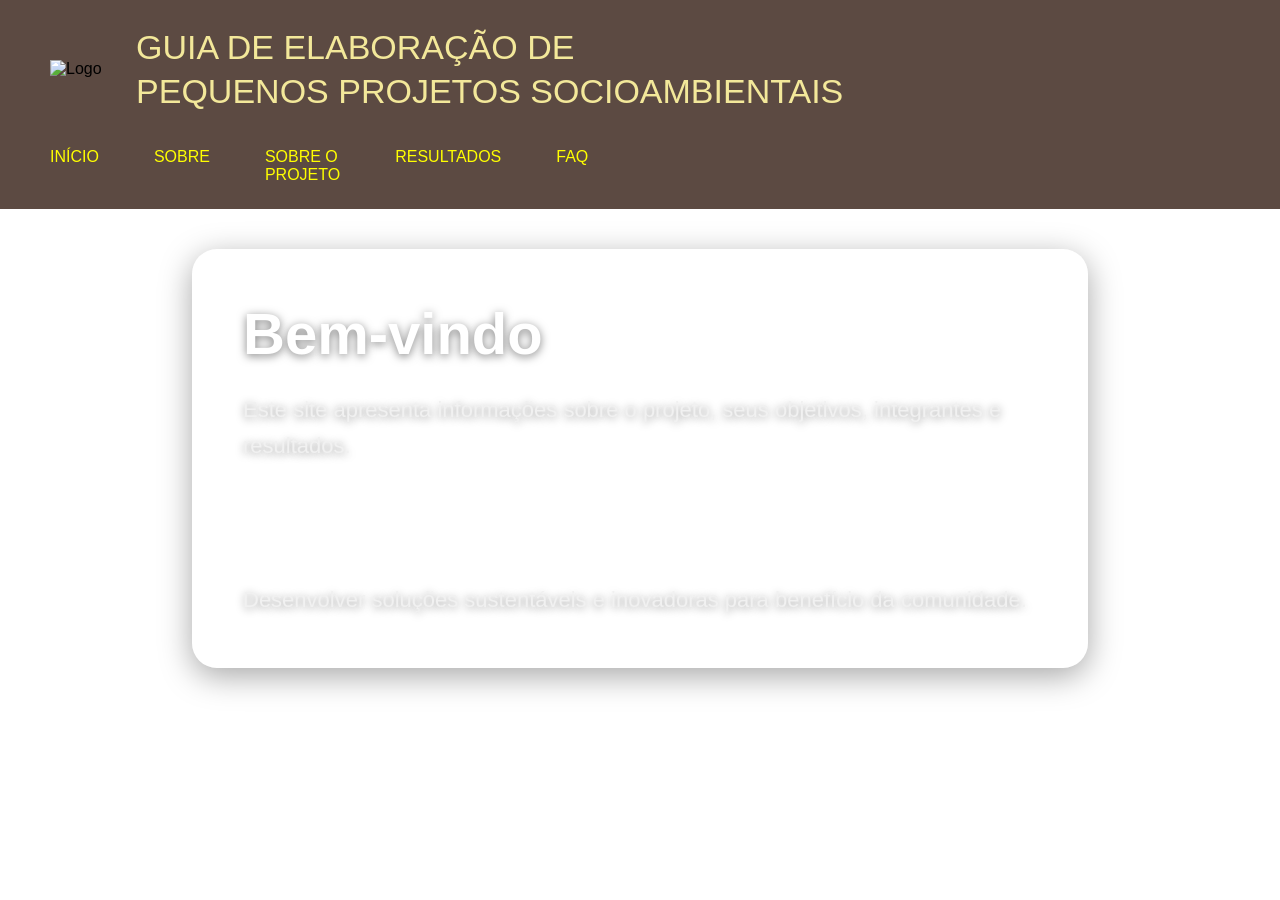
==== index.html @ 5e66044e "Add files via upload" ====
<!DOCTYPE html>
<html lang="pt-BR">

<head>

    <meta charset="UTF-8">

    <meta name="viewport" content="width=device-width, initial-scale=1.0">

    <title>Início</title>

    <link rel="stylesheet" href="style.css">

</head>

<body>

    <header class="topo">

        <!-- LOGO -->
        <div class="logo-area">

            <img src="logo.png" alt="Logo">

        </div>

        <!-- TÍTULO -->
        <div class="titulo">

            <h1>

                GUIA DE ELABORAÇÃO DE <br>
                PEQUENOS PROJETOS SOCIOAMBIENTAIS

            </h1>

        </div>

        <!-- MENU -->
        <nav class="menu">

            <a href="index.html">

                INÍCIO

            </a>

            <!-- SOBRE -->
            <div class="dropdown">

                <a href="#">

                    SOBRE

                </a>

                <div class="submenu">

                    <a href="Sobre.html">

                        AUTORES

                    </a>

                    <a href="ProjetoEscrito.html">

                        PROJETO ESCRITO

                    </a>

                    <a href="Contato.html">

                        CONTATO

                    </a>

                </div>

            </div>

            <a href="SobreProjeto.html">

                SOBRE O <br> PROJETO

            </a>

            <a href="Resultados.html">

                RESULTADOS

            </a>

            <a href="FAQ.html">

                FAQ

            </a>

        </nav>

    </header>

    <!-- CONTEÚDO -->

    <main class="conteudo">

        <h2>Bem-vindo</h2>

        <p>

            Este site apresenta informações sobre o projeto,
            seus objetivos, integrantes e resultados.

        </p>

        <hr>

        <h3>Objetivo</h3>

        <p>

            Desenvolver soluções sustentáveis e inovadoras
            para benefício da comunidade.

        </p>

    </main>

</body>

</html>
---- style.css ----
/* RESET */
*{
  margin: 0;
  padding: 0;
  box-sizing: border-box;
}

/* BODY */
body{

  font-family: Arial, sans-serif;

  min-height: 100vh;

  /* IMAGEM NO FUNDO */
  background-image: url("https://www.casafirjan.com.br/sites/default/files/styles/1087x508/public/2024-08/Educa%C3%A7%C3%A3o%20Antirracista%20no%20Brasil_0.png");

  background-size: cover;

  background-position: center;

  background-repeat: no-repeat;

  background-attachment: fixed;
}

/* TOPO */
.topo{

  background: rgba(70,50,40,0.88);

  backdrop-filter: blur(10px);

  -webkit-backdrop-filter: blur(10px);

  padding: 25px 50px;
}

/* LOGO */
.logo-area{

  display: inline-block;

  vertical-align: middle;
}

.logo-area img{

  width: 140px;
}

/* TÍTULO */
.titulo{

  display: inline-block;

  vertical-align: middle;

  margin-left: 30px;
}

.titulo h1{

  color: #f3e89a;

  font-size: 34px;

  font-weight: normal;

  line-height: 1.3;
}

/* MENU */
.menu{

  margin-top: 35px;

  display: flex;

  gap: 55px;
}

/* LINKS */
.menu a{

  color: yellow;

  text-decoration: none;

  font-size: 16px;

  transition: 0.3s;
}

/* HOVER */
.menu a:hover{

  color: white;
}

/* DROPDOWN */
.dropdown{

  position: relative;
}

/* SUBMENU */
.submenu{

  position: absolute;

  top: 100%;
  left: 0;

  min-width: 220px;

  display: flex;

  flex-direction: column;

  background-color: #c9bf2d;

  overflow: hidden;

  opacity: 0;

  transform: translateY(-20px);

  pointer-events: none;

  transition:
  opacity 0.4s ease,
  transform 0.4s ease;

  z-index: 1000;
}

/* LINKS SUBMENU */
.submenu a{

  color: #4b382e;

  padding: 18px;

  text-decoration: none;

  font-size: 18px;

  border-bottom: 1px solid rgba(0,0,0,0.3);

  opacity: 0;

  transform: translateY(-10px);

  transition:
  0.3s,
  transform 0.4s ease,
  opacity 0.4s ease;
}

/* MOSTRAR SUBMENU */
.dropdown:hover .submenu{

  opacity: 1;

  transform: translateY(0);

  pointer-events: auto;
}

/* ANIMAÇÃO */
.dropdown:hover .submenu a{

  opacity: 1;

  transform: translateY(0);
}

/* DELAY */
.dropdown:hover .submenu a:nth-child(1){

  transition-delay: 0.05s;
}

.dropdown:hover .submenu a:nth-child(2){

  transition-delay: 0.12s;
}

.dropdown:hover .submenu a:nth-child(3){

  transition-delay: 0.19s;
}

/* HOVER SUBMENU */
.submenu a:hover{

  background-color: #b7ad22;

  color: white;
}

/* CONTEÚDO */
.conteudo{

    width: 70%;

    margin: 40px auto;

    padding: 50px;

    border-radius: 25px;

    background: rgba(255,255,255,0.15);

    backdrop-filter: blur(20px);

    -webkit-backdrop-filter: blur(20px);

    border: 1px solid rgba(255,255,255,0.2);

    box-shadow: 0 8px 32px rgba(0,0,0,0.35);

    position: relative;

    z-index: 1;
}

/* TÍTULO */
.conteudo h2{

  color: #ffffff;

  font-size: 58px;

  margin-bottom: 25px;

  text-shadow: 0 2px 10px rgba(0,0,0,0.5);
}

/* SUBTÍTULO */
.conteudo h3{

  color: #ffffff;

  font-size: 36px;

  margin-top: 25px;

  margin-bottom: 15px;
}

/* TEXTO */
.conteudo p{

  color: #f1f1f1;

  font-size: 22px;

  line-height: 1.6;

  text-shadow: 0 2px 8px rgba(0,0,0,0.4);
}

/* LINHA */
.conteudo hr{

  margin: 30px 0;

  border: 1px solid rgba(255,255,255,0.25);
}

/* AUTORES */
.autor-box{

  background: rgba(255,255,255,0.10);

  backdrop-filter: blur(10px);

  -webkit-backdrop-filter: blur(10px);

  border-left: 6px solid #ffffff;

  padding: 25px;

  margin-top: 25px;

  border-radius: 15px;

  transition: 0.3s;
}

/* HOVER AUTORES */
.autor-box:hover{

  transform: translateX(8px);

  background: rgba(255,255,255,0.20);
}
/* TOPO */
.topo{

    background: rgba(70,50,40,0.88);

    backdrop-filter: blur(10px);

    -webkit-backdrop-filter: blur(10px);

    padding: 25px 50px;

    position: relative;

    z-index: 1000;
}

/* MENU */
.menu{

    margin-top: 35px;

    display: flex;

    gap: 55px;

    position: relative;

    z-index: 1001;
}

/* LINKS */
.menu a{

    color: yellow;

    text-decoration: none;

    font-size: 16px;

    transition: 0.3s;
}

.menu a:hover{

    color: white;
}

/* DROPDOWN */
.dropdown{

    position: relative;

    z-index: 1002;
}

/* SUBMENU */
.submenu{

    position: absolute;

    top: 100%;

    left: 0;

    width: 260px;

    background-color: #c9bf2d;

    display: flex;

    flex-direction: column;

    opacity: 0;

    visibility: hidden;

    transform: translateY(-15px);

    transition: all 0.4s ease;

    z-index: 9999;

    box-shadow: 0 8px 20px rgba(0,0,0,0.3);
}

/* MOSTRAR SUBMENU */
.dropdown:hover .submenu{

    opacity: 1;

    visibility: visible;

    transform: translateY(0);
}

/* ITENS DO SUBMENU */
.submenu a{

    color: #4b382e;

    padding: 18px 25px;

    font-size: 18px;

    border-bottom: 1px solid rgba(0,0,0,0.2);

    opacity: 0;

    transform: translateY(-10px);

    transition: all 0.3s ease;
}

/* ANIMAÇÃO DOS ITENS */
.dropdown:hover .submenu a{

    opacity: 1;

    transform: translateY(0);
}

.dropdown:hover .submenu a:nth-child(1){

    transition-delay: 0.05s;
}

.dropdown:hover .submenu a:nth-child(2){

    transition-delay: 0.12s;
}

.dropdown:hover .submenu a:nth-child(3){

    transition-delay: 0.19s;
}

/* HOVER */
.submenu a:hover{

    background-color: #b7ad22;

    color: white;
}
/* VÍDEO */

.video-container{

    width: 100%;

    margin-top: 30px;

    border-radius: 20px;

    overflow: hidden;

    background: rgba(255,255,255,0.10);

    backdrop-filter: blur(10px);

    -webkit-backdrop-filter: blur(10px);

    border: 1px solid rgba(255,255,255,0.15);

    box-shadow: 0 8px 25px rgba(0,0,0,0.25);
}

.video-container iframe{

    width: 100%;

    height: 600px;

    border: none;
}
/* =================================== */
/* CARROSSEL DE FUNDO */
/* =================================== */

.carrossel{

    min-height: 100vh;

    background-size: cover;

    background-position: center;

    background-repeat: no-repeat;

    background-attachment: fixed;

    animation: fundoRotativo 40s infinite;
}

/* 4 IMAGENS - 10 SEGUNDOS CADA */

@keyframes fundoRotativo{

    /* IMAGEM 1 */
    0%,24.99%{

        background-image:url("https://images.pexels.com/photos/4656554/pexels-photo-4656554.jpeg");
    }

    /* IMAGEM 2 */
    25%,49.99%{

        background-image:url("https://images.pexels.com/photos/9513973/pexels-photo-9513973.jpeg");
    }

    /* IMAGEM 3 */
    50%,74.99%{

        background-image:url("https://images.pexels.com/photos/28192518/pexels-photo-28192518.jpeg");
    }

    /* IMAGEM 4 */
    75%,100%{

        background-image:url("https://images.pexels.com/photos/22711178/pexels-photo-22711178.jpeg");
    }
}

/* ===================================== */
/* FORMULÁRIO DE CONTATO */
/* ===================================== */

.formulario {

    display: flex;

    flex-direction: column;

    gap: 15px;

    margin-top: 30px;
}

.formulario label {

    color: white;

    font-size: 22px;

    font-weight: bold;
}

.formulario input,
.formulario textarea {

    width: 100%;

    padding: 15px;

    border: none;

    border-radius: 12px;

    outline: none;

    font-size: 18px;

    background: rgba(255, 255, 255, 0.15);

    color: white;

    backdrop-filter: blur(10px);

    border: 1px solid rgba(255, 255, 255, 0.25);
}

.formulario textarea {

    resize: vertical;

    min-height: 180px;
}

.formulario input::placeholder,
.formulario textarea::placeholder {

    color: rgba(255, 255, 255, 0.7);
}

.formulario button {

    width: 220px;

    padding: 15px;

    border: none;

    border-radius: 12px;

    background: #d4c129;

    color: #4b382e;

    font-size: 20px;

    font-weight: bold;

    cursor: pointer;

    transition: 0.3s;
}

.formulario button:hover {

    background: #f0dd3a;

    transform: scale(1.05);
}
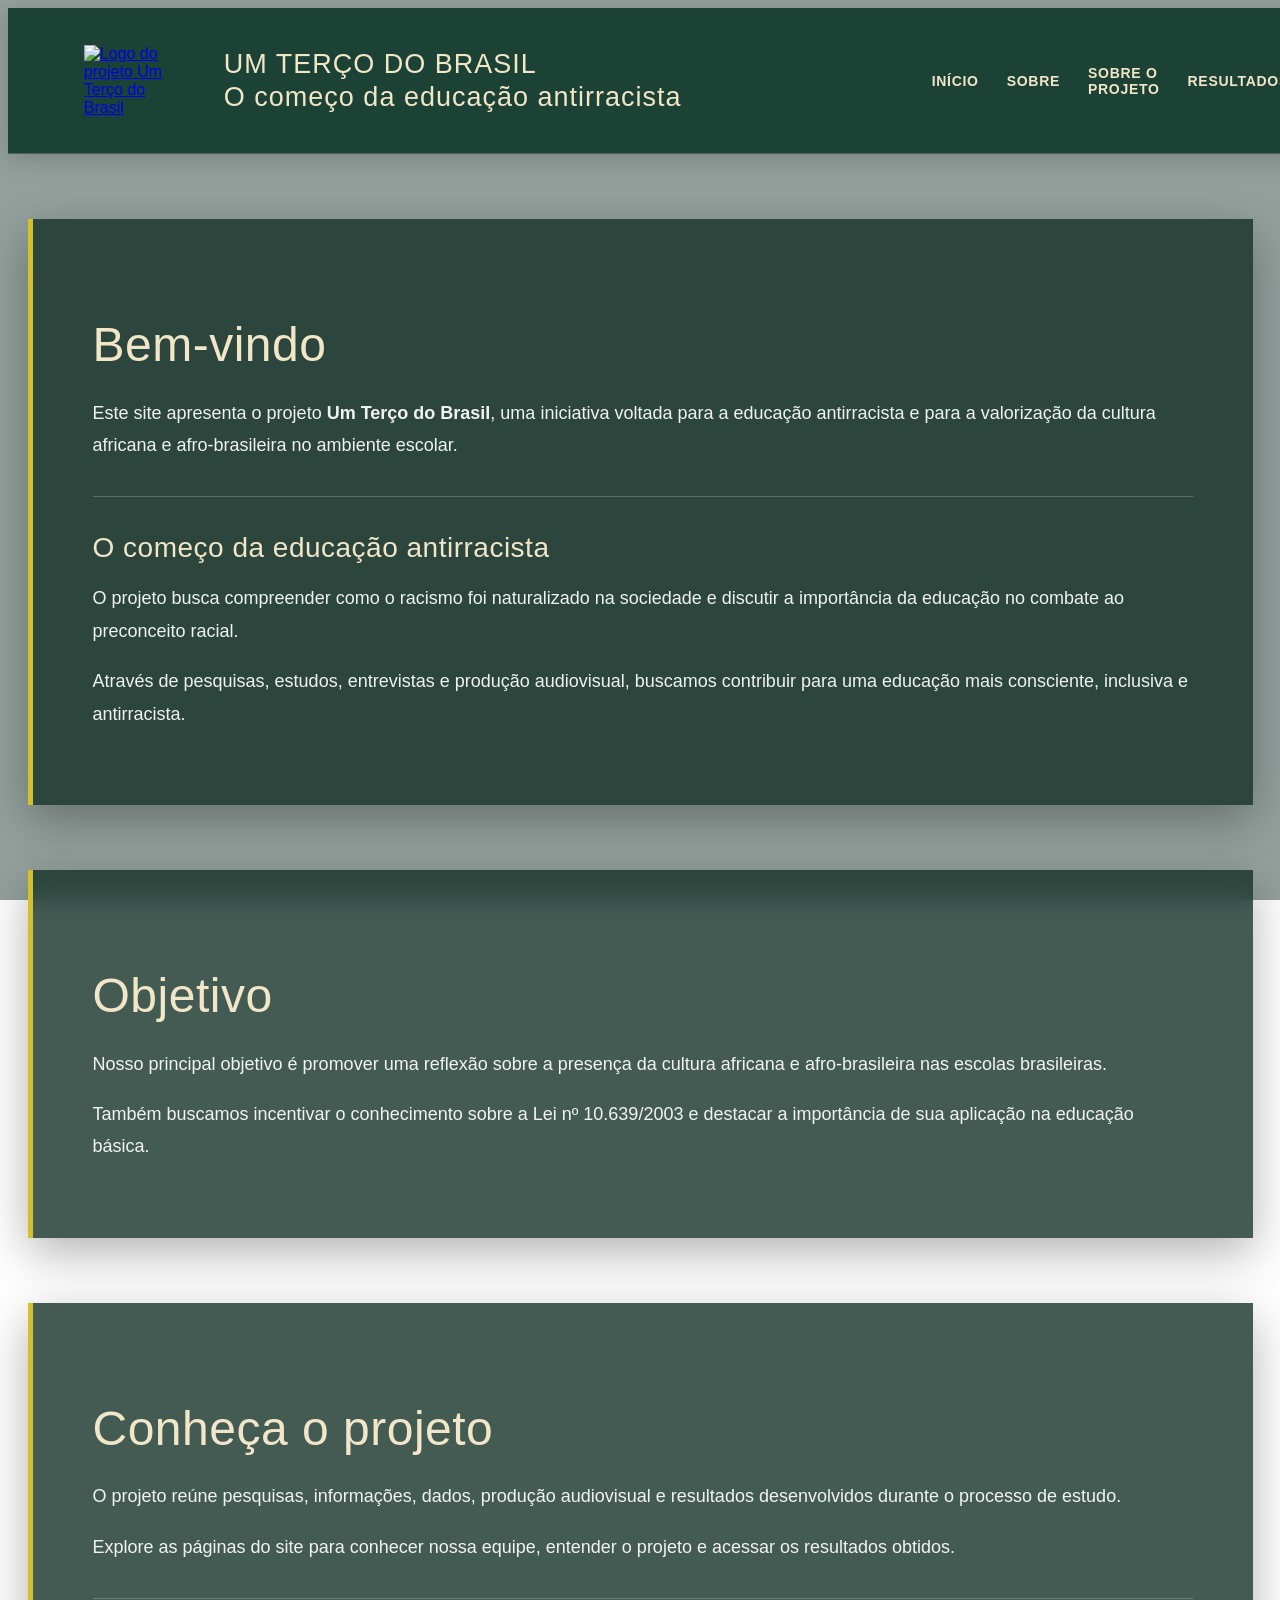
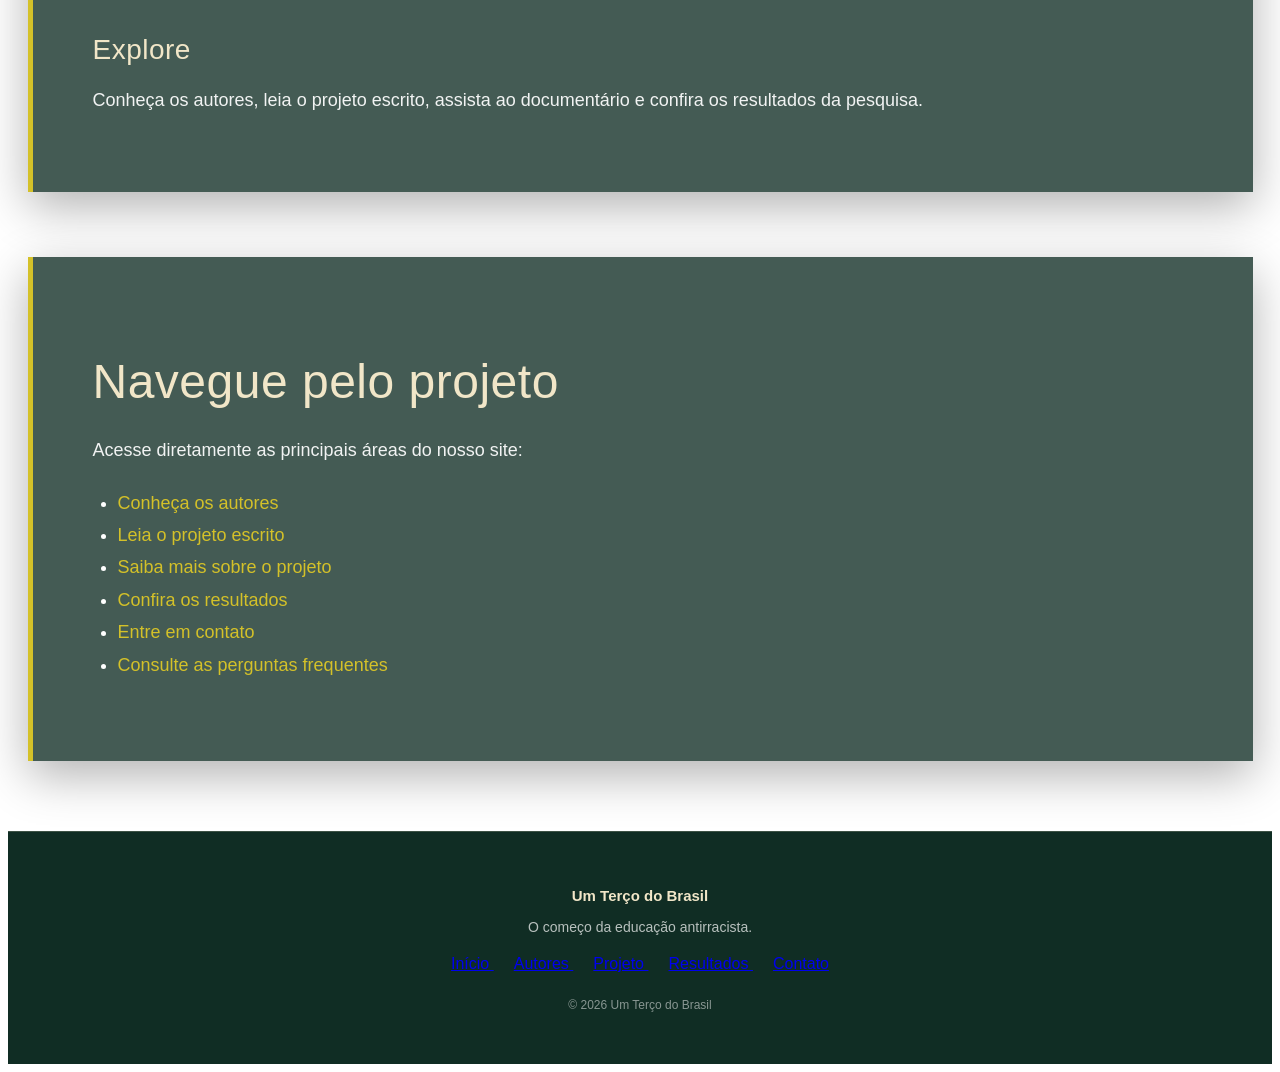
==== commit 125251d5: "Update index.html" ====
--- a/index.html
+++ b/index.html
@@ -7,36 +7,59 @@
 
     <meta name="viewport" content="width=device-width, initial-scale=1.0">
 
-    <title>Início</title>
+    <meta
+        name="description"
+        content="Um Terço do Brasil — projeto de educação antirracista."
+    >
+
+    <title>Um Terço do Brasil</title>
 
     <link rel="stylesheet" href="style.css">
 
 </head>
 
+
 <body>
 
+    <!-- =====================================================
+         CABEÇALHO
+    ====================================================== -->
+
     <header class="topo">
 
         <!-- LOGO -->
+
         <div class="logo-area">
 
-            <img src="logo.png" alt="Logo">
+            <a href="index.html">
+
+                <img
+                    src="logo.png"
+                    alt="Logo do projeto Um Terço do Brasil"
+                >
+
+            </a>
 
         </div>
 
+
         <!-- TÍTULO -->
+
         <div class="titulo">
 
             <h1>
 
-                GUIA DE ELABORAÇÃO DE <br>
-                PEQUENOS PROJETOS SOCIOAMBIENTAIS
+                UM TERÇO DO BRASIL<br>
+
+                <span>O começo da educação antirracista</span>
 
             </h1>
 
         </div>
 
+
         <!-- MENU -->
+
         <nav class="menu">
 
             <a href="index.html">
@@ -45,7 +68,9 @@
 
             </a>
 
+
             <!-- SOBRE -->
+
             <div class="dropdown">
 
                 <a href="#">
@@ -54,6 +79,7 @@
 
                 </a>
 
+
                 <div class="submenu">
 
                     <a href="Sobre.html">
@@ -62,12 +88,14 @@
 
                     </a>
 
+
                     <a href="ProjetoEscrito.html">
 
                         PROJETO ESCRITO
 
                     </a>
 
+
                     <a href="Contato.html">
 
                         CONTATO
@@ -78,11 +106,17 @@
 
             </div>
 
+
+            <!-- SOBRE O PROJETO -->
+
             <a href="SobreProjeto.html">
 
-                SOBRE O <br> PROJETO
-
-            </a>
+                SOBRE O<br>PROJETO
+
+            </a>
+
+
+            <!-- RESULTADOS -->
 
             <a href="Resultados.html">
 
@@ -90,6 +124,9 @@
 
             </a>
 
+
+            <!-- FAQ -->
+
             <a href="FAQ.html">
 
                 FAQ
@@ -100,32 +137,366 @@
 
     </header>
 
-    <!-- CONTEÚDO -->
-
-    <main class="conteudo">
-
-        <h2>Bem-vindo</h2>
-
-        <p>
-
-            Este site apresenta informações sobre o projeto,
-            seus objetivos, integrantes e resultados.
+
+
+    <!-- =====================================================
+         CONTEÚDO PRINCIPAL
+    ====================================================== -->
+
+    <main>
+
+
+        <!-- =================================================
+             APRESENTAÇÃO
+        ================================================== -->
+
+        <section class="conteudo">
+
+            <h2>
+
+                Bem-vindo
+
+            </h2>
+
+
+            <p>
+
+                Este site apresenta o projeto
+                <strong>Um Terço do Brasil</strong>,
+                uma iniciativa voltada para a educação
+                antirracista e para a valorização da
+                cultura africana e afro-brasileira
+                no ambiente escolar.
+
+            </p>
+
+
+            <hr>
+
+
+            <h3>
+
+                O começo da educação antirracista
+
+            </h3>
+
+
+            <p>
+
+                O projeto busca compreender como o racismo
+                foi naturalizado na sociedade e discutir
+                a importância da educação no combate ao
+                preconceito racial.
+
+            </p>
+
+
+            <p>
+
+                Através de pesquisas, estudos, entrevistas
+                e produção audiovisual, buscamos contribuir
+                para uma educação mais consciente,
+                inclusiva e antirracista.
+
+            </p>
+
+        </section>
+
+
+
+        <!-- =================================================
+             OBJETIVO
+        ================================================== -->
+
+        <section class="conteudo">
+
+            <h2>
+
+                Objetivo
+
+            </h2>
+
+
+            <p>
+
+                Nosso principal objetivo é promover uma
+                reflexão sobre a presença da cultura
+                africana e afro-brasileira nas escolas
+                brasileiras.
+
+            </p>
+
+
+            <p>
+
+                Também buscamos incentivar o conhecimento
+                sobre a Lei nº 10.639/2003 e destacar a
+                importância de sua aplicação na educação
+                básica.
+
+            </p>
+
+        </section>
+
+
+
+        <!-- =================================================
+             CONHEÇA O PROJETO
+        ================================================== -->
+
+        <section class="conteudo">
+
+            <h2>
+
+                Conheça o projeto
+
+            </h2>
+
+
+            <p>
+
+                O projeto reúne pesquisas, informações,
+                dados, produção audiovisual e resultados
+                desenvolvidos durante o processo de estudo.
+
+            </p>
+
+
+            <p>
+
+                Explore as páginas do site para conhecer
+                nossa equipe, entender o projeto e acessar
+                os resultados obtidos.
+
+            </p>
+
+
+            <hr>
+
+
+            <h3>
+
+                Explore
+
+            </h3>
+
+
+            <p>
+
+                Conheça os autores, leia o projeto escrito,
+                assista ao documentário e confira os
+                resultados da pesquisa.
+
+            </p>
+
+        </section>
+
+
+
+        <!-- =================================================
+             LINKS PRINCIPAIS
+        ================================================== -->
+
+        <section class="conteudo">
+
+            <h2>
+
+                Navegue pelo projeto
+
+            </h2>
+
+
+            <p>
+
+                Acesse diretamente as principais áreas
+                do nosso site:
+
+            </p>
+
+
+            <ul>
+
+                <li>
+
+                    <a href="Sobre.html">
+
+                        Conheça os autores
+
+                    </a>
+
+                </li>
+
+
+                <li>
+
+                    <a href="ProjetoEscrito.html">
+
+                        Leia o projeto escrito
+
+                    </a>
+
+                </li>
+
+
+                <li>
+
+                    <a href="SobreProjeto.html">
+
+                        Saiba mais sobre o projeto
+
+                    </a>
+
+                </li>
+
+
+                <li>
+
+                    <a href="Resultados.html">
+
+                        Confira os resultados
+
+                    </a>
+
+                </li>
+
+
+                <li>
+
+                    <a href="Contato.html">
+
+                        Entre em contato
+
+                    </a>
+
+                </li>
+
+
+                <li>
+
+                    <a href="FAQ.html">
+
+                        Consulte as perguntas frequentes
+
+                    </a>
+
+                </li>
+
+            </ul>
+
+        </section>
+
+    </main>
+
+
+
+    <!-- =====================================================
+         RODAPÉ
+    ====================================================== -->
+
+    <footer
+        style="
+            background: #102d24;
+            padding: 40px 6%;
+            margin-top: 70px;
+            border-top: 1px solid rgba(241,230,200,0.2);
+            text-align: center;
+        "
+    >
+
+        <p
+            style="
+                color: #f1e6c8;
+                font-size: 15px;
+                margin-bottom: 15px;
+            "
+        >
+
+            <strong>Um Terço do Brasil</strong>
 
         </p>
 
-        <hr>
-
-        <h3>Objetivo</h3>
-
-        <p>
-
-            Desenvolver soluções sustentáveis e inovadoras
-            para benefício da comunidade.
+
+        <p
+            style="
+                color: rgba(255,255,255,0.7);
+                font-size: 14px;
+                margin-bottom: 20px;
+            "
+        >
+
+            O começo da educação antirracista.
 
         </p>
 
-    </main>
+
+        <nav>
+
+            <a
+                href="index.html"
+                style="margin: 0 10px;"
+            >
+
+                Início
+
+            </a>
+
+
+            <a
+                href="Sobre.html"
+                style="margin: 0 10px;"
+            >
+
+                Autores
+
+            </a>
+
+
+            <a
+                href="SobreProjeto.html"
+                style="margin: 0 10px;"
+            >
+
+                Projeto
+
+            </a>
+
+
+            <a
+                href="Resultados.html"
+                style="margin: 0 10px;"
+            >
+
+                Resultados
+
+            </a>
+
+
+            <a
+                href="Contato.html"
+                style="margin: 0 10px;"
+            >
+
+                Contato
+
+            </a>
+
+        </nav>
+
+
+        <p
+            style="
+                color: rgba(255,255,255,0.5);
+                font-size: 12px;
+                margin-top: 25px;
+            "
+        >
+
+            © 2026 Um Terço do Brasil
+
+        </p>
+
+    </footer>
 
 </body>
 
-</html>+</html>
--- a/style.css
+++ b/style.css
@@ -1,611 +1,1019 @@
-/* RESET */
-*{
-  margin: 0;
-  padding: 0;
-  box-sizing: border-box;
-}
-
-/* BODY */
-body{
-
-  font-family: Arial, sans-serif;
-
-  min-height: 100vh;
-
-  /* IMAGEM NO FUNDO */
-  background-image: url("https://www.casafirjan.com.br/sites/default/files/styles/1087x508/public/2024-08/Educa%C3%A7%C3%A3o%20Antirracista%20no%20Brasil_0.png");
-
-  background-size: cover;
-
-  background-position: center;
-
-  background-repeat: no-repeat;
-
-  background-attachment: fixed;
-}
-
-/* TOPO */
-.topo{
-
-  background: rgba(70,50,40,0.88);
-
-  backdrop-filter: blur(10px);
-
-  -webkit-backdrop-filter: blur(10px);
-
-  padding: 25px 50px;
-}
-
-/* LOGO */
-.logo-area{
-
-  display: inline-block;
-
-  vertical-align: middle;
-}
-
-.logo-area img{
-
-  width: 140px;
-}
-
-/* TÍTULO */
-.titulo{
-
-  display: inline-block;
-
-  vertical-align: middle;
-
-  margin-left: 30px;
-}
-
-.titulo h1{
-
-  color: #f3e89a;
-
-  font-size: 34px;
-
-  font-weight: normal;
-
-  line-height: 1.3;
-}
-
-/* MENU */
-.menu{
-
-  margin-top: 35px;
-
-  display: flex;
-
-  gap: 55px;
-}
-
-/* LINKS */
-.menu a{
-
-  color: yellow;
-
-  text-decoration: none;
-
-  font-size: 16px;
-
-  transition: 0.3s;
-}
-
-/* HOVER */
-.menu a:hover{
-
-  color: white;
-}
-
-/* DROPDOWN */
-.dropdown{
-
-  position: relative;
-}
-
-/* SUBMENU */
-.submenu{
-
-  position: absolute;
-
-  top: 100%;
-  left: 0;
-
-  min-width: 220px;
-
-  display: flex;
-
-  flex-direction: column;
-
-  background-color: #c9bf2d;
-
-  overflow: hidden;
-
-  opacity: 0;
-
-  transform: translateY(-20px);
-
-  pointer-events: none;
-
-  transition:
-  opacity 0.4s ease,
-  transform 0.4s ease;
-
-  z-index: 1000;
-}
-
-/* LINKS SUBMENU */
-.submenu a{
-
-  color: #4b382e;
-
-  padding: 18px;
-
-  text-decoration: none;
-
-  font-size: 18px;
-
-  border-bottom: 1px solid rgba(0,0,0,0.3);
-
-  opacity: 0;
-
-  transform: translateY(-10px);
-
-  transition:
-  0.3s,
-  transform 0.4s ease,
-  opacity 0.4s ease;
-}
-
-/* MOSTRAR SUBMENU */
-.dropdown:hover .submenu{
-
-  opacity: 1;
-
-  transform: translateY(0);
-
-  pointer-events: auto;
-}
-
-/* ANIMAÇÃO */
-.dropdown:hover .submenu a{
-
-  opacity: 1;
-
-  transform: translateY(0);
-}
-
-/* DELAY */
-.dropdown:hover .submenu a:nth-child(1){
-
-  transition-delay: 0.05s;
-}
-
-.dropdown:hover .submenu a:nth-child(2){
-
-  transition-delay: 0.12s;
-}
-
-.dropdown:hover .submenu a:nth-child(3){
-
-  transition-delay: 0.19s;
-}
-
-/* HOVER SUBMENU */
-.submenu a:hover{
-
-  background-color: #b7ad22;
-
-  color: white;
-}
-
-/* CONTEÚDO */
-.conteudo{
-
-    width: 70%;
-
-    margin: 40px auto;
-
-    padding: 50px;
-
-    border-radius: 25px;
-
-    background: rgba(255,255,255,0.15);
-
-    backdrop-filter: blur(20px);
-
-    -webkit-backdrop-filter: blur(20px);
-
-    border: 1px solid rgba(255,255,255,0.2);
-
-    box-shadow: 0 8px 32px rgba(0,0,0,0.35);
+```css
+/* =========================================================
+   RESET
+========================================================= */
+
+* {
+    margin: 0;
+    padding: 0;
+    box-sizing: border-box;
+}
+
+
+/* =========================================================
+   VARIÁVEIS
+========================================================= */
+
+:root {
+
+    --verde: #173f32;
+    --verde-escuro: #102d24;
+    --verde-claro: #285b49;
+
+    --bege: #f1e6c8;
+    --bege-claro: #faf6ea;
+
+    --amarelo: #d4c129;
+    --marrom: #4b382e;
+
+    --branco: #ffffff;
+
+    --texto: #f7f3e8;
+
+    --sombra: rgba(0, 0, 0, 0.25);
+
+}
+
+
+/* =========================================================
+   BODY
+========================================================= */
+
+body {
+
+    font-family: Arial, Helvetica, sans-serif;
+
+    min-height: 100vh;
+
+    color: var(--texto);
+
+    background-image:
+        linear-gradient(
+            rgba(16, 45, 36, 0.45),
+            rgba(16, 45, 36, 0.45)
+        ),
+        url("https://www.casafirjan.com.br/sites/default/files/styles/1087x508/public/2024-08/Educa%C3%A7%C3%A3o%20Antirracista%20no%20Brasil_0.png");
+
+    background-size: cover;
+
+    background-position: center;
+
+    background-repeat: no-repeat;
+
+    background-attachment: fixed;
+
+}
+
+
+/* =========================================================
+   CARROSSEL
+   4 IMAGENS / 10 SEGUNDOS CADA
+========================================================= */
+
+body.carrossel {
+
+    background-size: cover;
+
+    background-position: center;
+
+    background-repeat: no-repeat;
+
+    background-attachment: fixed;
+
+    animation: fundoRotativo 40s infinite;
+
+}
+
+
+/* =========================================================
+   ANIMAÇÃO DO CARROSSEL
+========================================================= */
+
+@keyframes fundoRotativo {
+
+    0%,
+    24.99% {
+
+        background-image:
+            linear-gradient(
+                rgba(16, 45, 36, 0.48),
+                rgba(16, 45, 36, 0.48)
+            ),
+            url("https://images.pexels.com/photos/4656554/pexels-photo-4656554.jpeg");
+
+    }
+
+    25%,
+    49.99% {
+
+        background-image:
+            linear-gradient(
+                rgba(16, 45, 36, 0.48),
+                rgba(16, 45, 36, 0.48)
+            ),
+            url("https://images.pexels.com/photos/9513973/pexels-photo-9513973.jpeg");
+
+    }
+
+    50%,
+    74.99% {
+
+        background-image:
+            linear-gradient(
+                rgba(16, 45, 36, 0.48),
+                rgba(16, 45, 36, 0.48)
+            ),
+            url("https://images.pexels.com/photos/28192518/pexels-photo-28192518.jpeg");
+
+    }
+
+    75%,
+    100% {
+
+        background-image:
+            linear-gradient(
+                rgba(16, 45, 36, 0.48),
+                rgba(16, 45, 36, 0.48)
+            ),
+            url("https://images.pexels.com/photos/22711178/pexels-photo-22711178.jpeg");
+
+    }
+
+}
+
+
+/* =========================================================
+   TOPO
+========================================================= */
+
+.topo {
+
+    width: 100%;
+
+    min-height: 105px;
+
+    padding: 20px 6%;
+
+    display: flex;
+
+    align-items: center;
+
+    gap: 35px;
 
     position: relative;
 
-    z-index: 1;
-}
-
-/* TÍTULO */
-.conteudo h2{
-
-  color: #ffffff;
-
-  font-size: 58px;
-
-  margin-bottom: 25px;
-
-  text-shadow: 0 2px 10px rgba(0,0,0,0.5);
-}
-
-/* SUBTÍTULO */
-.conteudo h3{
-
-  color: #ffffff;
-
-  font-size: 36px;
-
-  margin-top: 25px;
-
-  margin-bottom: 15px;
-}
-
-/* TEXTO */
-.conteudo p{
-
-  color: #f1f1f1;
-
-  font-size: 22px;
-
-  line-height: 1.6;
-
-  text-shadow: 0 2px 8px rgba(0,0,0,0.4);
-}
-
-/* LINHA */
-.conteudo hr{
-
-  margin: 30px 0;
-
-  border: 1px solid rgba(255,255,255,0.25);
-}
-
-/* AUTORES */
-.autor-box{
-
-  background: rgba(255,255,255,0.10);
-
-  backdrop-filter: blur(10px);
-
-  -webkit-backdrop-filter: blur(10px);
-
-  border-left: 6px solid #ffffff;
-
-  padding: 25px;
-
-  margin-top: 25px;
-
-  border-radius: 15px;
-
-  transition: 0.3s;
-}
-
-/* HOVER AUTORES */
-.autor-box:hover{
-
-  transform: translateX(8px);
-
-  background: rgba(255,255,255,0.20);
-}
-/* TOPO */
-.topo{
-
-    background: rgba(70,50,40,0.88);
-
-    backdrop-filter: blur(10px);
-
-    -webkit-backdrop-filter: blur(10px);
-
-    padding: 25px 50px;
+    z-index: 1000;
+
+    background: rgba(23, 63, 50, 0.96);
+
+    border-bottom: 1px solid rgba(241, 230, 200, 0.2);
+
+    box-shadow:
+        0 5px 25px rgba(0, 0, 0, 0.18);
+
+}
+
+
+/* =========================================================
+   LOGO
+========================================================= */
+
+.logo-area {
+
+    display: flex;
+
+    align-items: center;
+
+    flex-shrink: 0;
+
+}
+
+
+.logo-area img {
+
+    width: 105px;
+
+    height: auto;
+
+    display: block;
+
+}
+
+
+/* =========================================================
+   TÍTULO
+========================================================= */
+
+.titulo {
+
+    flex: 1;
+
+}
+
+
+.titulo h1 {
+
+    color: var(--bege);
+
+    font-size: 27px;
+
+    font-weight: 500;
+
+    line-height: 1.2;
+
+    letter-spacing: 1px;
+
+}
+
+
+/* =========================================================
+   MENU
+========================================================= */
+
+.menu {
+
+    display: flex;
+
+    align-items: center;
+
+    justify-content: flex-end;
+
+    gap: 28px;
 
     position: relative;
 
-    z-index: 1000;
-}
-
-/* MENU */
-.menu{
-
-    margin-top: 35px;
+    z-index: 1001;
+
+}
+
+
+/* =========================================================
+   LINKS DO MENU
+========================================================= */
+
+.menu > a,
+.dropdown > a {
+
+    color: var(--bege);
+
+    text-decoration: none;
+
+    font-size: 14px;
+
+    font-weight: bold;
+
+    letter-spacing: 0.7px;
+
+    padding: 12px 0;
+
+    position: relative;
+
+    transition: 0.3s ease;
+
+}
+
+
+/* LINHA ABAIXO DO LINK */
+
+.menu > a::after,
+.dropdown > a::after {
+
+    content: "";
+
+    position: absolute;
+
+    left: 0;
+
+    bottom: 4px;
+
+    width: 0;
+
+    height: 2px;
+
+    background: var(--amarelo);
+
+    transition: width 0.3s ease;
+
+}
+
+
+.menu > a:hover,
+.dropdown > a:hover {
+
+    color: var(--amarelo);
+
+}
+
+
+.menu > a:hover::after,
+.dropdown > a:hover::after {
+
+    width: 100%;
+
+}
+
+
+/* =========================================================
+   DROPDOWN
+========================================================= */
+
+.dropdown {
+
+    position: relative;
+
+    z-index: 1002;
+
+}
+
+
+/* =========================================================
+   SUBMENU
+========================================================= */
+
+.submenu {
+
+    position: absolute;
+
+    top: calc(100% + 10px);
+
+    left: 50%;
+
+    transform:
+        translateX(-50%)
+        translateY(-15px);
+
+    width: 245px;
 
     display: flex;
 
-    gap: 55px;
-
-    position: relative;
-
-    z-index: 1001;
-}
-
-/* LINKS */
-.menu a{
-
-    color: yellow;
+    flex-direction: column;
+
+    background: rgba(241, 230, 200, 0.98);
+
+    border-radius: 4px;
+
+    overflow: hidden;
+
+    opacity: 0;
+
+    visibility: hidden;
+
+    pointer-events: none;
+
+    box-shadow:
+        0 15px 35px rgba(0, 0, 0, 0.35);
+
+    transition:
+        opacity 0.35s ease,
+        transform 0.35s ease,
+        visibility 0.35s ease;
+
+    z-index: 9999;
+
+}
+
+
+/* =========================================================
+   ABRIR SUBMENU
+========================================================= */
+
+.dropdown:hover .submenu {
+
+    opacity: 1;
+
+    visibility: visible;
+
+    pointer-events: auto;
+
+    transform:
+        translateX(-50%)
+        translateY(0);
+
+}
+
+
+/* =========================================================
+   LINKS DO SUBMENU
+========================================================= */
+
+.submenu a {
+
+    color: var(--verde-escuro);
 
     text-decoration: none;
 
-    font-size: 16px;
-
-    transition: 0.3s;
-}
-
-.menu a:hover{
-
-    color: white;
-}
-
-/* DROPDOWN */
-.dropdown{
-
-    position: relative;
-
-    z-index: 1002;
-}
-
-/* SUBMENU */
-.submenu{
-
-    position: absolute;
-
-    top: 100%;
-
-    left: 0;
-
-    width: 260px;
-
-    background-color: #c9bf2d;
+    padding: 15px 20px;
+
+    font-size: 14px;
+
+    font-weight: bold;
+
+    border-bottom:
+        1px solid rgba(23, 63, 50, 0.12);
+
+    opacity: 0;
+
+    transform: translateY(-10px);
+
+    transition:
+        opacity 0.3s ease,
+        transform 0.3s ease,
+        background 0.3s ease;
+
+}
+
+
+.dropdown:hover .submenu a {
+
+    opacity: 1;
+
+    transform: translateY(0);
+
+}
+
+
+.dropdown:hover .submenu a:nth-child(1) {
+
+    transition-delay: 0.05s;
+
+}
+
+
+.dropdown:hover .submenu a:nth-child(2) {
+
+    transition-delay: 0.12s;
+
+}
+
+
+.dropdown:hover .submenu a:nth-child(3) {
+
+    transition-delay: 0.19s;
+
+}
+
+
+.submenu a:hover {
+
+    background: var(--verde);
+
+    color: var(--bege);
+
+}
+
+
+/* =========================================================
+   CONTEÚDO PRINCIPAL
+========================================================= */
+
+.conteudo {
+
+    width: min(1100px, 88%);
+
+    margin: 65px auto;
+
+    padding: 60px;
+
+    background:
+        rgba(16, 45, 36, 0.78);
+
+    border-left:
+        5px solid var(--amarelo);
+
+    box-shadow:
+        0 15px 45px rgba(0, 0, 0, 0.3);
+
+    backdrop-filter: blur(12px);
+
+    -webkit-backdrop-filter: blur(12px);
+
+}
+
+
+/* =========================================================
+   TÍTULO PRINCIPAL
+========================================================= */
+
+.conteudo h2 {
+
+    color: var(--bege);
+
+    font-size: 48px;
+
+    font-weight: 500;
+
+    line-height: 1.1;
+
+    margin-bottom: 25px;
+
+    letter-spacing: 0.5px;
+
+}
+
+
+/* =========================================================
+   SUBTÍTULOS
+========================================================= */
+
+.conteudo h3 {
+
+    color: var(--bege);
+
+    font-size: 28px;
+
+    font-weight: 500;
+
+    margin-top: 25px;
+
+    margin-bottom: 18px;
+
+    letter-spacing: 0.5px;
+
+}
+
+
+/* =========================================================
+   PARÁGRAFOS
+========================================================= */
+
+.conteudo p {
+
+    color: rgba(255, 255, 255, 0.93);
+
+    font-size: 18px;
+
+    line-height: 1.8;
+
+    margin-bottom: 15px;
+
+}
+
+
+/* =========================================================
+   LINHAS
+========================================================= */
+
+.conteudo hr {
+
+    border: none;
+
+    height: 1px;
+
+    background:
+        rgba(241, 230, 200, 0.25);
+
+    margin: 35px 0;
+
+}
+
+
+/* =========================================================
+   AUTORES
+========================================================= */
+
+.autor-box {
+
+    background:
+        rgba(255, 255, 255, 0.08);
+
+    border:
+        1px solid rgba(241, 230, 200, 0.15);
+
+    border-left:
+        4px solid var(--amarelo);
+
+    padding: 22px;
+
+    margin-top: 20px;
+
+    transition:
+        transform 0.3s ease,
+        background 0.3s ease;
+
+}
+
+
+.autor-box:hover {
+
+    transform: translateX(8px);
+
+    background:
+        rgba(255, 255, 255, 0.14);
+
+}
+
+
+/* =========================================================
+   VÍDEO
+========================================================= */
+
+.video-container {
+
+    width: 100%;
+
+    margin-top: 30px;
+
+    background:
+        rgba(0, 0, 0, 0.25);
+
+    border:
+        1px solid rgba(241, 230, 200, 0.15);
+
+    overflow: hidden;
+
+    box-shadow:
+        0 15px 35px rgba(0, 0, 0, 0.3);
+
+}
+
+
+.video-container iframe {
+
+    display: block;
+
+    width: 100%;
+
+    height: 560px;
+
+    border: none;
+
+}
+
+
+/* =========================================================
+   FORMULÁRIO
+========================================================= */
+
+.formulario {
 
     display: flex;
 
     flex-direction: column;
 
-    opacity: 0;
-
-    visibility: hidden;
-
-    transform: translateY(-15px);
-
-    transition: all 0.4s ease;
-
-    z-index: 9999;
-
-    box-shadow: 0 8px 20px rgba(0,0,0,0.3);
-}
-
-/* MOSTRAR SUBMENU */
-.dropdown:hover .submenu{
-
-    opacity: 1;
-
-    visibility: visible;
-
-    transform: translateY(0);
-}
-
-/* ITENS DO SUBMENU */
-.submenu a{
-
-    color: #4b382e;
-
-    padding: 18px 25px;
-
-    font-size: 18px;
-
-    border-bottom: 1px solid rgba(0,0,0,0.2);
-
-    opacity: 0;
-
-    transform: translateY(-10px);
-
-    transition: all 0.3s ease;
-}
-
-/* ANIMAÇÃO DOS ITENS */
-.dropdown:hover .submenu a{
-
-    opacity: 1;
-
-    transform: translateY(0);
-}
-
-.dropdown:hover .submenu a:nth-child(1){
-
-    transition-delay: 0.05s;
-}
-
-.dropdown:hover .submenu a:nth-child(2){
-
-    transition-delay: 0.12s;
-}
-
-.dropdown:hover .submenu a:nth-child(3){
-
-    transition-delay: 0.19s;
-}
-
-/* HOVER */
-.submenu a:hover{
-
-    background-color: #b7ad22;
-
-    color: white;
-}
-/* VÍDEO */
-
-.video-container{
-
-    width: 100%;
+    gap: 15px;
 
     margin-top: 30px;
 
-    border-radius: 20px;
-
-    overflow: hidden;
-
-    background: rgba(255,255,255,0.10);
-
-    backdrop-filter: blur(10px);
-
-    -webkit-backdrop-filter: blur(10px);
-
-    border: 1px solid rgba(255,255,255,0.15);
-
-    box-shadow: 0 8px 25px rgba(0,0,0,0.25);
-}
-
-.video-container iframe{
-
-    width: 100%;
-
-    height: 600px;
-
-    border: none;
-}
-/* =================================== */
-/* CARROSSEL DE FUNDO */
-/* =================================== */
-
-.carrossel{
-
-    min-height: 100vh;
-
-    background-size: cover;
-
-    background-position: center;
-
-    background-repeat: no-repeat;
-
-    background-attachment: fixed;
-
-    animation: fundoRotativo 40s infinite;
-}
-
-/* 4 IMAGENS - 10 SEGUNDOS CADA */
-
-@keyframes fundoRotativo{
-
-    /* IMAGEM 1 */
-    0%,24.99%{
-
-        background-image:url("https://images.pexels.com/photos/4656554/pexels-photo-4656554.jpeg");
-    }
-
-    /* IMAGEM 2 */
-    25%,49.99%{
-
-        background-image:url("https://images.pexels.com/photos/9513973/pexels-photo-9513973.jpeg");
-    }
-
-    /* IMAGEM 3 */
-    50%,74.99%{
-
-        background-image:url("https://images.pexels.com/photos/28192518/pexels-photo-28192518.jpeg");
-    }
-
-    /* IMAGEM 4 */
-    75%,100%{
-
-        background-image:url("https://images.pexels.com/photos/22711178/pexels-photo-22711178.jpeg");
-    }
-}
-
-/* ===================================== */
-/* FORMULÁRIO DE CONTATO */
-/* ===================================== */
-
-.formulario {
-
-    display: flex;
-
-    flex-direction: column;
-
-    gap: 15px;
-
-    margin-top: 30px;
-}
+}
+
 
 .formulario label {
 
-    color: white;
-
-    font-size: 22px;
+    color: var(--bege);
+
+    font-size: 17px;
 
     font-weight: bold;
-}
+
+    margin-top: 8px;
+
+}
+
 
 .formulario input,
 .formulario textarea {
 
     width: 100%;
 
-    padding: 15px;
-
-    border: none;
-
-    border-radius: 12px;
+    padding: 15px 17px;
+
+    border:
+        1px solid rgba(241, 230, 200, 0.25);
+
+    border-radius: 3px;
 
     outline: none;
 
-    font-size: 18px;
-
-    background: rgba(255, 255, 255, 0.15);
+    background:
+        rgba(255, 255, 255, 0.08);
 
     color: white;
 
-    backdrop-filter: blur(10px);
-
-    border: 1px solid rgba(255, 255, 255, 0.25);
-}
-
-.formulario textarea {
-
-    resize: vertical;
-
-    min-height: 180px;
-}
+    font-family: Arial, Helvetica, sans-serif;
+
+    font-size: 16px;
+
+    transition:
+        border 0.3s ease,
+        background 0.3s ease;
+
+}
+
+
+.formulario input:focus,
+.formulario textarea:focus {
+
+    border-color: var(--amarelo);
+
+    background:
+        rgba(255, 255, 255, 0.13);
+
+}
+
 
 .formulario input::placeholder,
 .formulario textarea::placeholder {
 
-    color: rgba(255, 255, 255, 0.7);
-}
+    color:
+        rgba(255, 255, 255, 0.6);
+
+}
+
+
+.formulario textarea {
+
+    resize: vertical;
+
+    min-height: 160px;
+
+}
+
 
 .formulario button {
 
-    width: 220px;
+    width: fit-content;
+
+    padding: 14px 28px;
+
+    margin-top: 10px;
+
+    border: none;
+
+    border-radius: 3px;
+
+    background: var(--amarelo);
+
+    color: var(--verde-escuro);
+
+    font-size: 15px;
+
+    font-weight: bold;
+
+    cursor: pointer;
+
+    transition:
+        transform 0.3s ease,
+        background 0.3s ease;
+
+}
+
+
+.formulario button:hover {
+
+    background: var(--bege);
+
+    transform: translateY(-3px);
+
+}
+
+
+/* =========================================================
+   TABELAS
+========================================================= */
+
+table {
+
+    width: 100%;
+
+    border-collapse: collapse;
+
+    margin-top: 25px;
+
+    background:
+        rgba(255, 255, 255, 0.06);
+
+}
+
+
+th {
+
+    background: var(--verde-escuro);
+
+    color: var(--bege);
 
     padding: 15px;
 
-    border: none;
-
-    border-radius: 12px;
-
-    background: #d4c129;
-
-    color: #4b382e;
-
-    font-size: 20px;
-
-    font-weight: bold;
-
-    cursor: pointer;
-
-    transition: 0.3s;
-}
-
-.formulario button:hover {
-
-    background: #f0dd3a;
-
-    transform: scale(1.05);
-}+    text-align: left;
+
+}
+
+
+td {
+
+    color: white;
+
+    padding: 15px;
+
+    border-bottom:
+        1px solid rgba(255, 255, 255, 0.12);
+
+}
+
+
+tr:hover td {
+
+    background:
+        rgba(255, 255, 255, 0.07);
+
+}
+
+
+/* =========================================================
+   LISTAS
+========================================================= */
+
+.conteudo ul {
+
+    margin: 20px 0;
+
+    padding-left: 25px;
+
+}
+
+
+.conteudo li {
+
+    color: white;
+
+    font-size: 18px;
+
+    line-height: 1.8;
+
+}
+
+
+/* =========================================================
+   LINKS DENTRO DO CONTEÚDO
+========================================================= */
+
+.conteudo a {
+
+    color: var(--amarelo);
+
+    text-decoration: none;
+
+    transition: 0.3s ease;
+
+}
+
+
+.conteudo a:hover {
+
+    color: var(--bege);
+
+}
+
+
+/* =========================================================
+   RESPONSIVIDADE
+========================================================= */
+
+@media (max-width: 1000px) {
+
+    .topo {
+
+        flex-wrap: wrap;
+
+        padding: 20px 5%;
+
+    }
+
+    .titulo {
+
+        flex: 1;
+
+        min-width: 250px;
+
+    }
+
+    .menu {
+
+        width: 100%;
+
+        justify-content: center;
+
+        flex-wrap: wrap;
+
+        gap: 20px;
+
+    }
+
+}
+
+
+@media (max-width: 700px) {
+
+    .topo {
+
+        flex-direction: column;
+
+        align-items: center;
+
+        text-align: center;
+
+        gap: 20px;
+
+    }
+
+    .logo-area img {
+
+        width: 85px;
+
+    }
+
+    .titulo h1 {
+
+        font-size: 21px;
+
+    }
+
+    .menu {
+
+        flex-direction: column;
+
+        gap: 8px;
+
+    }
+
+    .menu > a,
+    .dropdown > a {
+
+        font-size: 13px;
+
+    }
+
+    .submenu {
+
+        position: static;
+
+        transform: none;
+
+        width: 100%;
+
+        margin-top: 8px;
+
+    }
+
+    .dropdown:hover .submenu {
+
+        transform: none;
+
+    }
+
+    .conteudo {
+
+        width: 92%;
+
+        margin: 35px auto;
+
+        padding: 30px 25px;
+
+    }
+
+    .conteudo h2 {
+
+        font-size: 36px;
+
+    }
+
+    .conteudo h3 {
+
+        font-size: 25px;
+
+    }
+
+    .conteudo p {
+
+        font-size: 16px;
+
+        line-height: 1.7;
+
+    }
+
+    .video-container iframe {
+
+        height: 300px;
+
+    }
+
+}
+
+
+/* =========================================================
+   ACESSIBILIDADE
+========================================================= */
+
+@media (prefers-reduced-motion: reduce) {
+
+    * {
+
+        scroll-behavior: auto !important;
+
+        transition: none !important;
+
+        animation: none !important;
+
+    }
+
+}
+```
